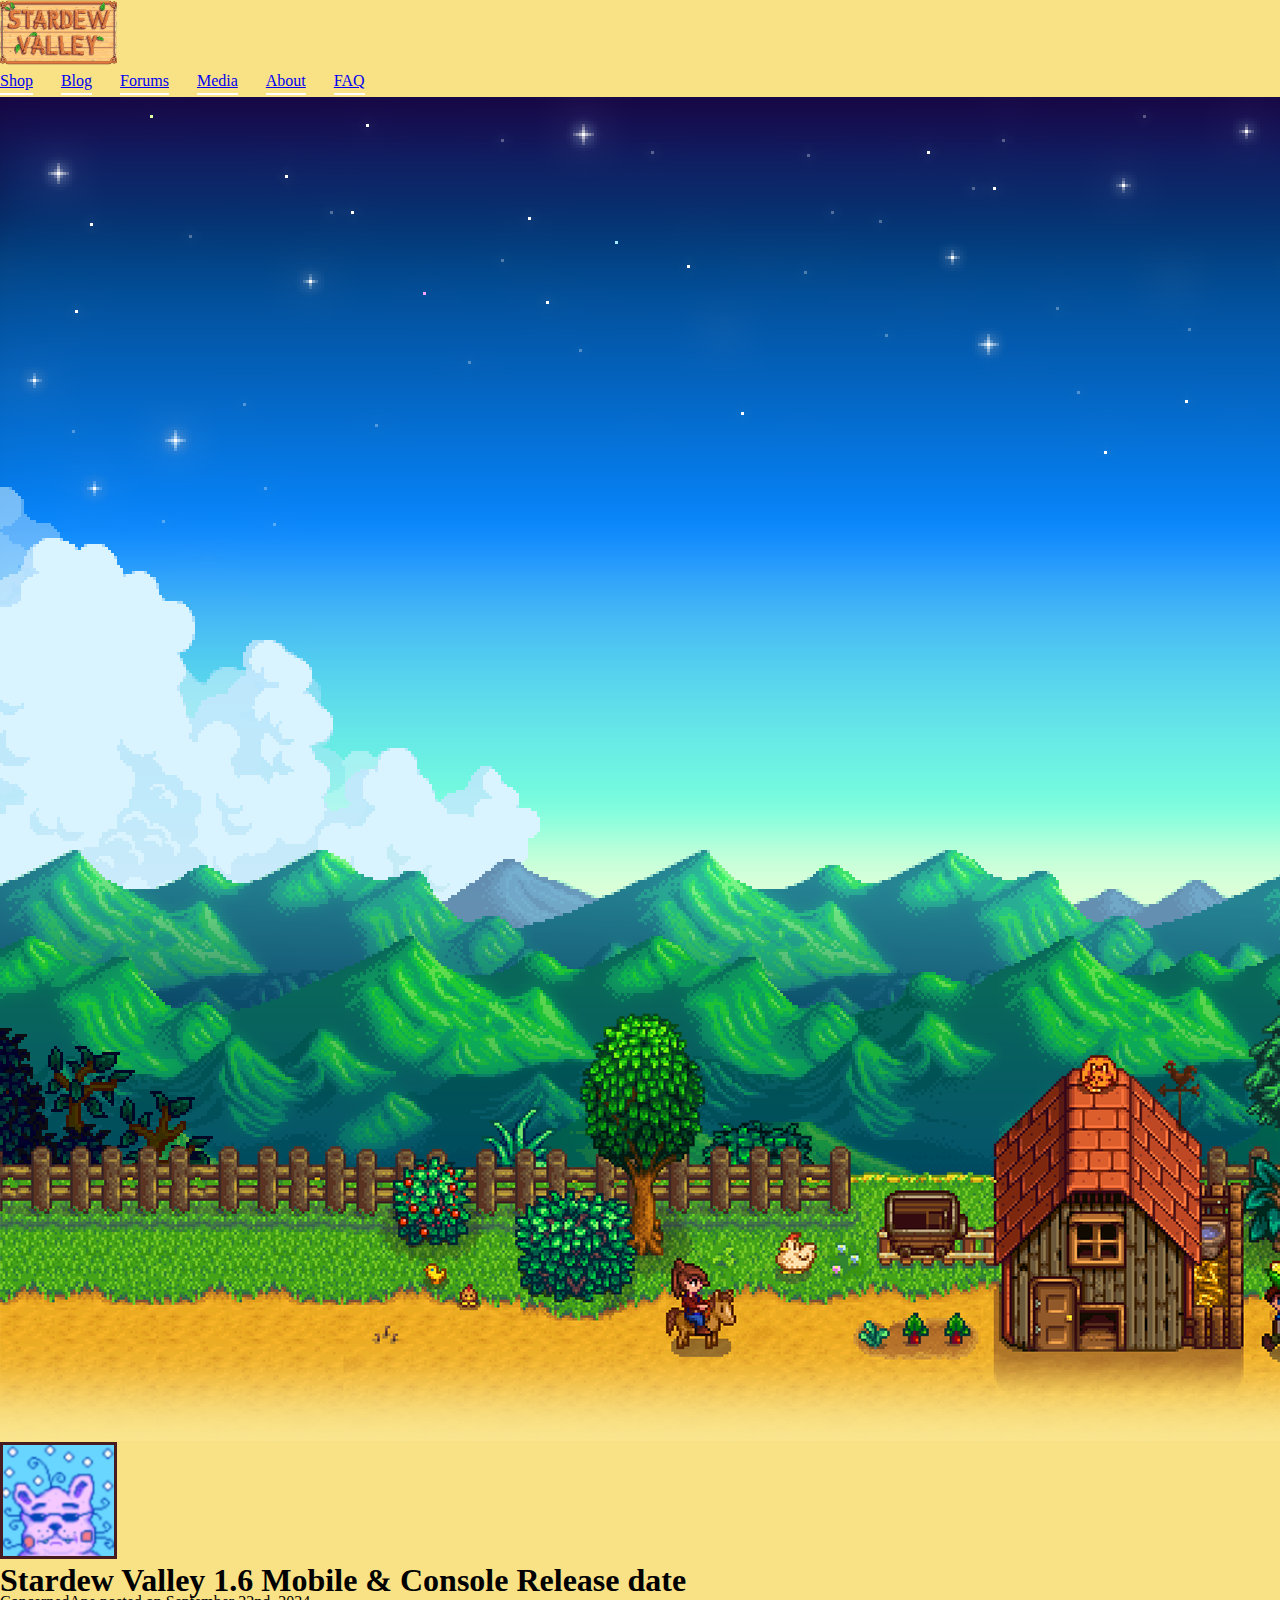
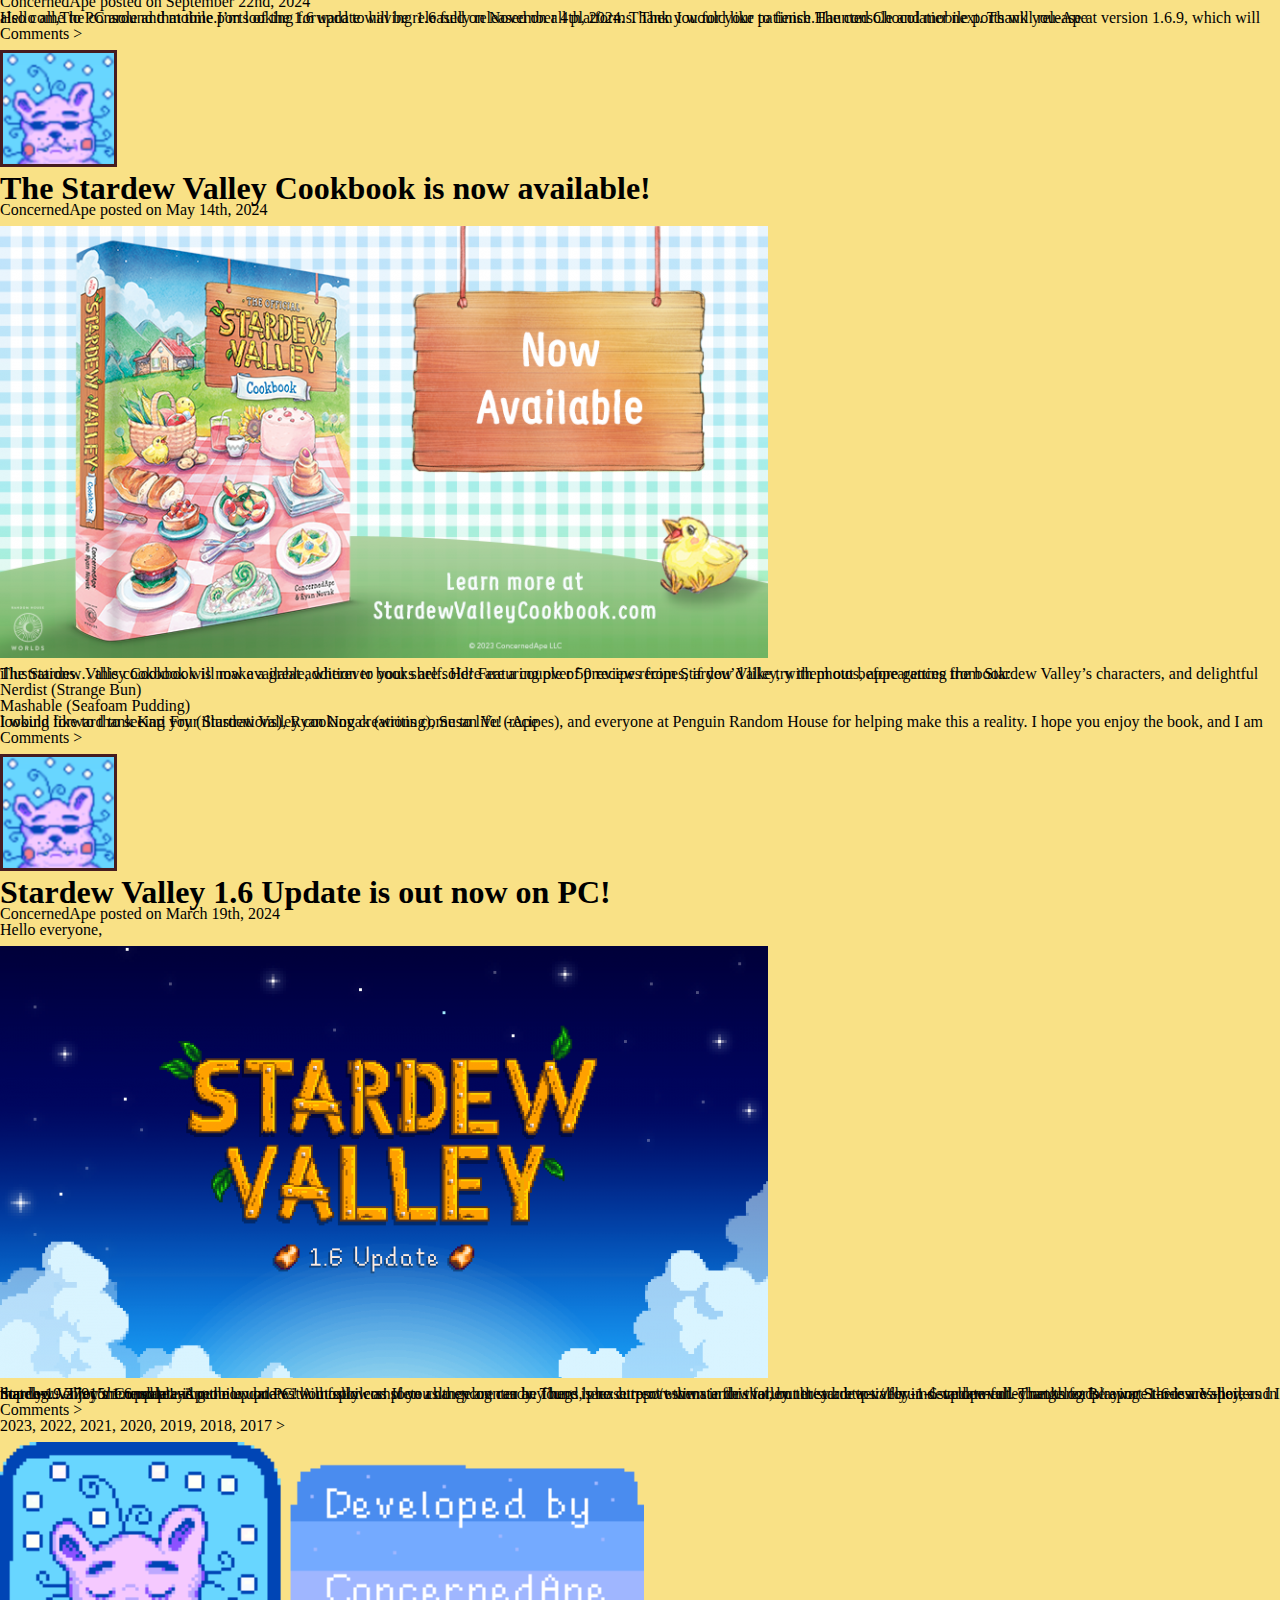
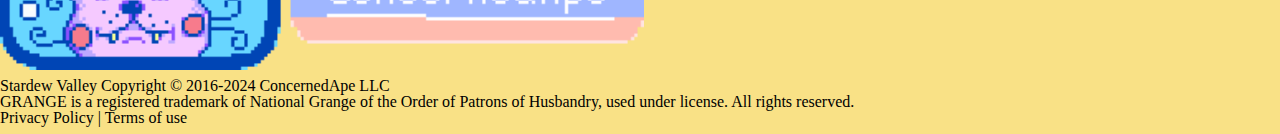
==== DevBlog.html @ 2ca64bea "content update" ====
<!DOCTYPE html>
<html>
<head>
	<meta charset="utf-8">
	<meta name="viewport" content="width=device-width, initial-scale=1">
	<title>Stardew Valley | Developer Blog</title>

	<!-- STYLE SHEETS -->
    <link rel="stylesheet" href="styles/normalize.css">
    <link rel="stylesheet" href="styles/style.css">
    <meta name="viewport" content="width=device-width, initial-scale=1.0">
</head>
<body>
	<header>
		<nav id="top-nav">
			<div id="SDVLogo"><a href="index.html"><img src="imgs/TopMenuLogo.svg"></a></div>
			<div>
				<ul>
					<li><a href="#">Shop<a/></li>
					<li><a href="#">Blog<a/></li>
					<li><a href="#">Forums<a/></li>
					<li><a href="#">Media<a/></li>
					<li><a href="#">About<a/></li>
					<li><a href="#">FAQ<a/></li>
				</ul>
			</div>	
		</nav>
		<div>
			<!--add social media icons here -->
		</div>
	</header>

	<section>
		<!-- Hero Section -->

		<div class="HeroSec"><img src="imgs/stardewbackground.png"></div>

	</section>
	 
	<section>
	<!-- each div = 1 blog post -->
		<div>
			<div>
				<div><img src="imgs/PFP.svg"></div>
				<h1>Stardew Valley 1.6 Mobile & Console Release date</h1>
				<p>ConcernedApe posted on September 22nd, 2024</p>
			</div>
			<p>Hello all,The console and mobile ports of the 1.6 update will be released on November 4th, 2024. Thank you for your patience.The console and mobile ports will release at version 1.6.9, which will also come to PC around that time.I’m looking forward to having 1.6 fully released on all platforms. Then I would like to finish Haunted Chocolatier next. Thank you-Ape</p>
			<p>Comments > </p>
		</div>

		<div>
			<div>
				<div><img src="imgs/PFP.svg"></div>
				<h1>The Stardew Valley Cookbook is now available!</h1>
				<p>ConcernedApe posted on May 14th, 2024</p>
			</div>
			<div><img src="imgs/CookBook.svg"></div>
			<p>The Stardew Valley Cookbook is now available, wherever books are sold! Featuring over 50 recipes from Stardew Valley, with photos, appearances from Stardew Valley’s characters, and delightful illustrations… this cookbook will make a great addition to your shelf. Here are a couple of preview recipes, if you’d like try them out before getting the book:</p>
			<p>Nerdist (Strange Bun)</p>
			<p>Mashable (Seafoam Pudding)</p>
			<p>I would like to thank Kari Fry (illustrations), Ryan Novak (writing), Susan Vu (recipes), and everyone at Penguin Random House for helping make this a reality. I hope you enjoy the book, and I am looking forward to seeing your Stardew Valley cooking creations come to life! -Ape</p>
			<p>Comments > </p>
		</div>

		<div>
			<div>
				<div><img src="imgs/PFP.svg"></div>
				<h1>Stardew Valley 1.6 Update is out now on PC!</h1>
				<p>ConcernedApe posted on March 19th, 2024</p>
			</div>
			<p>Hello everyone,</p>
			<div><img src="imgs/SDVupdate.svg"></div>
			<p>Stardew Valley’s 1.6 update is out now on PC! A mostly complete changelog can be found here: https://www.stardewvalley.net/stardew-valley-1-6-update-full-changelog Be aware there are spoilers in that log… I recommend playing the update without spoilers! If you do encounter any bugs, please report them in this forum thread: https://forums.stardewvalley.net/threads/report-1-6-issues-here-march-19.27915/ Console and mobile updates will follow as soon as they are ready. There is no current estimate for that, but they are actively in development. Thanks for playing Stardew Valley, and I hope you enjoy the update! -Ape</p>
			<p>Comments > </p>
		</div>

		<!-- page navigator years -->
		<div>
			<p> 2023, 2022, 2021, 2020, 2019, 2018, 2017 > </p>
		</div>

	</section>
	<footer>
		<div>
			<div><img src="imgs/ConcernedApe.svg"></div>
			<p>Stardew Valley Copyright © 2016-2024 ConcernedApe LLC</p>
			<p>GRANGE is a registered trademark of National Grange of the Order of Patrons of Husbandry, used under license. All rights reserved.</p>
		</div>

		<p>Privacy Policy | Terms of use</p>
	</footer>

</body>
</html>
---- styles/style.css ----
/* GLOBAL STYLES */

html {
    line-height: 0;
}

body {
    width: 100%;
    background-color: #f9e186;
}

.flex-row-top {
    display: flex;
    flex-direction: row;
    justify-content: space-between;
}

.flex-row-center {
    display: flex;
    flex-direction: row;
    justify-content: space-between;
    align-items: center;
}

.flex-1 {
    flex: 1;
    background-color: lightblue;
}

.flex-2 {
    flex: 2;
    background-color: peachpuff;
}

.grid-2 {
    display: grid;
    grid-template: auto / 1fr 2fr;
    column-gap: 104px;
}

/* top menu */
#top-nav ul {
    padding: 0;
}

#top-nav li {
    list-style-type: none;
    margin-right: 24px;
    border-bottom: 2px solid white;
    padding-bottom: 4px;
    display: inline;
}
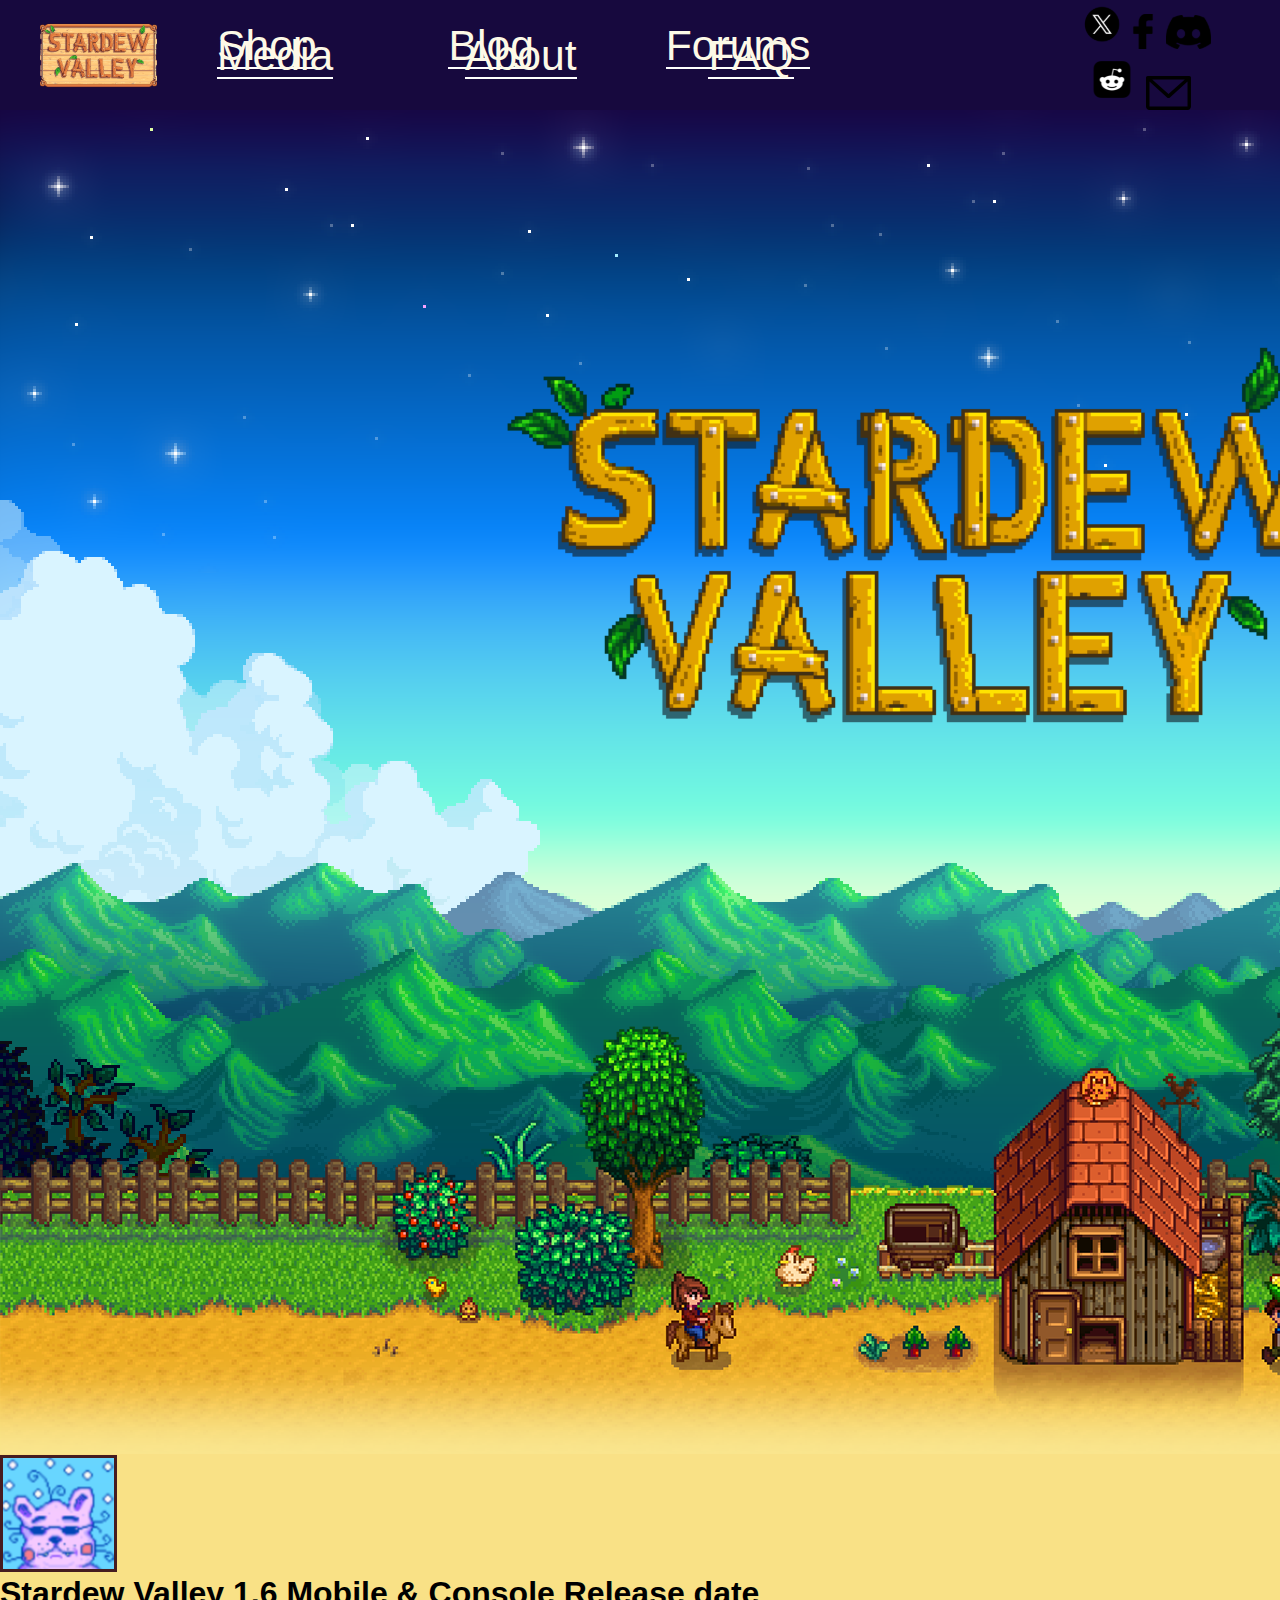
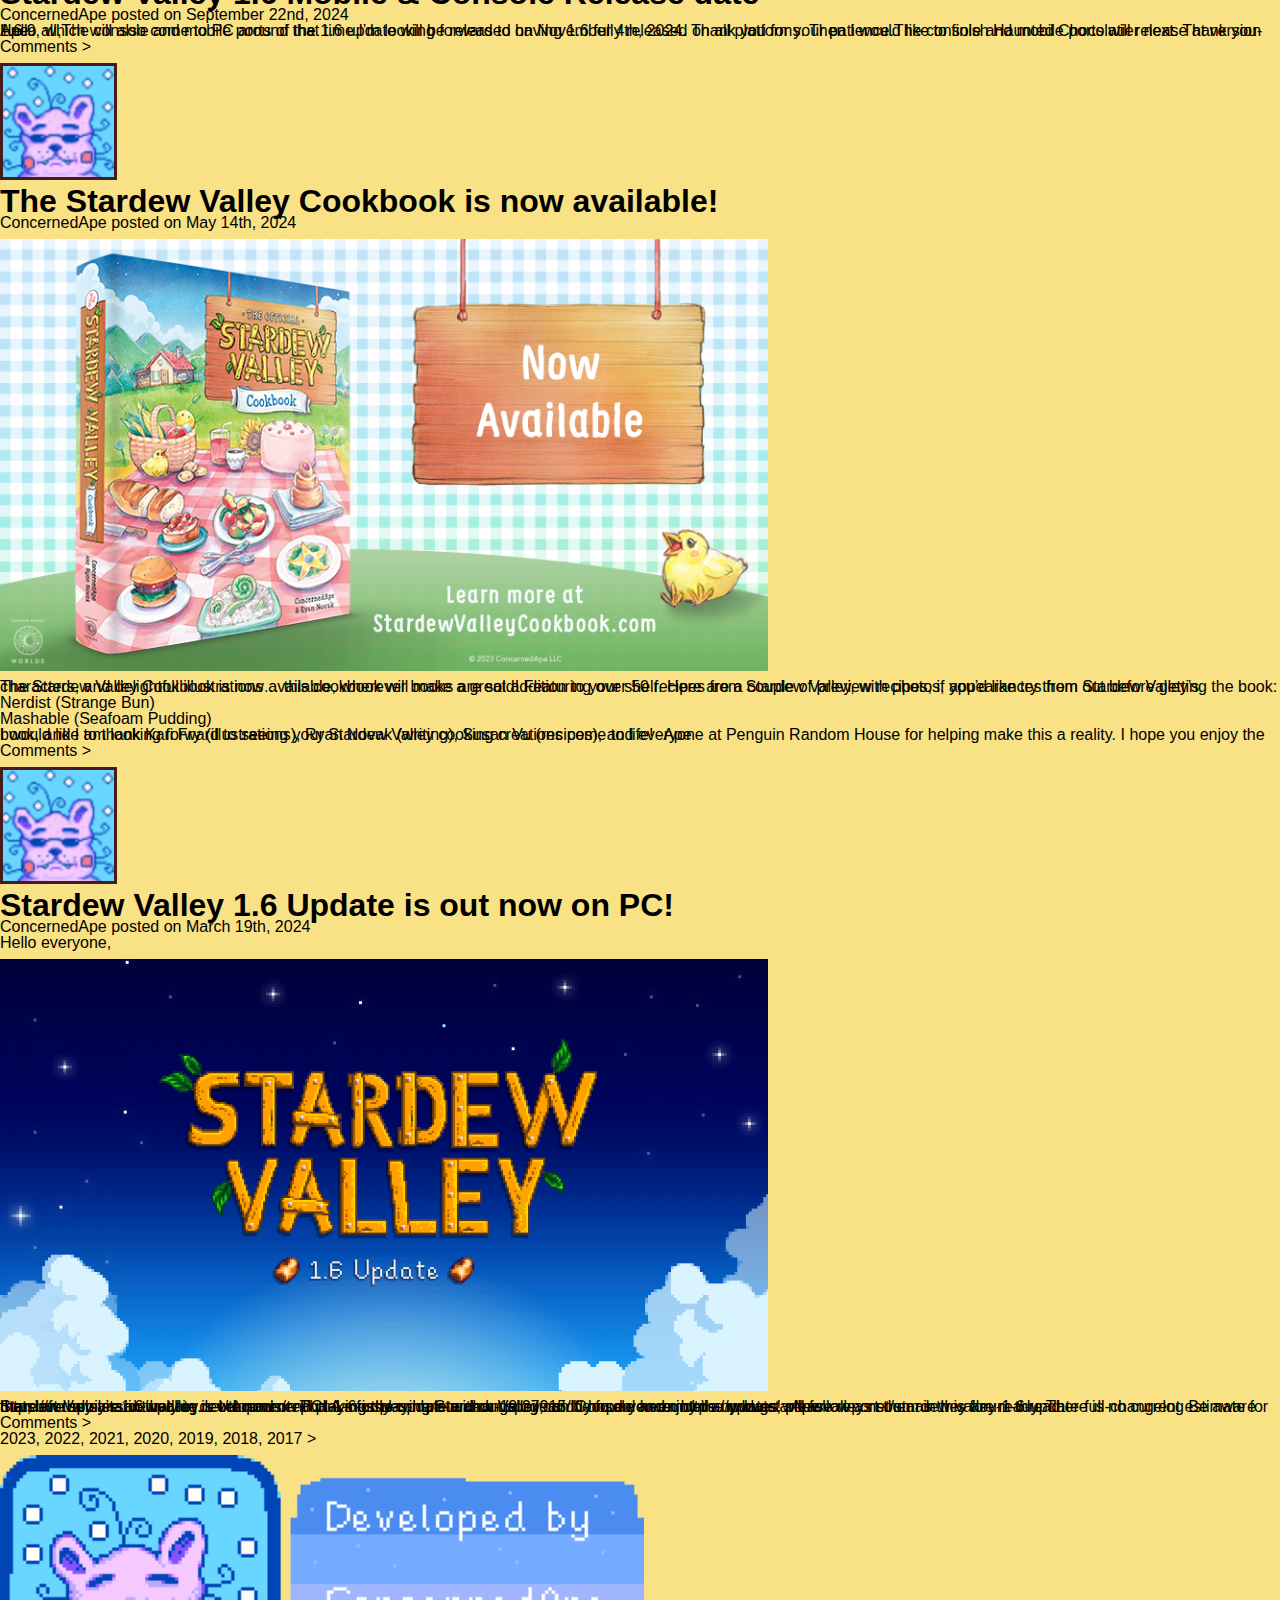
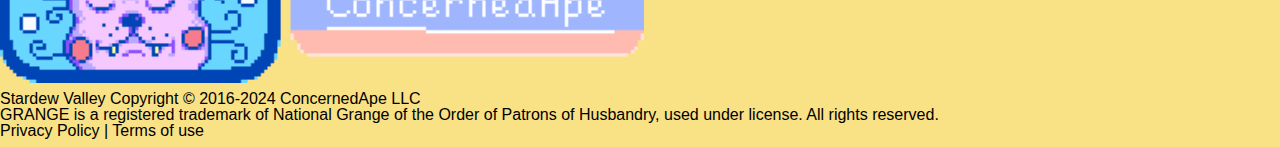
==== commit 79c4c54c: "progress" ====
--- a/DevBlog.html
+++ b/DevBlog.html
@@ -8,7 +8,6 @@
 	<!-- STYLE SHEETS -->
     <link rel="stylesheet" href="styles/normalize.css">
     <link rel="stylesheet" href="styles/style.css">
-    <meta name="viewport" content="width=device-width, initial-scale=1.0">
 </head>
 <body>
 	<header>
@@ -17,26 +16,34 @@
 			<div>
 				<ul>
 					<li><a href="#">Shop<a/></li>
-					<li><a href="#">Blog<a/></li>
+					<li><a href="DevBlog.html">Blog<a/></li>
 					<li><a href="#">Forums<a/></li>
-					<li><a href="#">Media<a/></li>
+					<li><a href="Media.html">Media<a/></li>
 					<li><a href="#">About<a/></li>
-					<li><a href="#">FAQ<a/></li>
+					<li><a href="faq.html">FAQ<a/></li>
 				</ul>
 			</div>	
+			<div id="topsocials">
+			<a href="#"><img src="imgs/image 26.svg" alt="Twitter link"></a>
+			<a href="#"><img src="imgs/image 28.svg" alt="Facebook link"></a>
+			<a href="#"><img src="imgs/image 27.svg" alt="Discord link"></a>
+			<a href="#"><img src="imgs/image 29.svg" alt="Reddit link"></a>
+			<a href="#"><img src="imgs/email.svg" alt="Email link"></a>
+		</div>
 		</nav>
-		<div>
-			<!--add social media icons here -->
-		</div>
 	</header>
 
 	<section>
 		<!-- Hero Section -->
 
-		<div class="HeroSec"><img src="imgs/stardewbackground.png"></div>
+		<div class="HeroSec">
+			<img src="imgs/stardewbackground.png" alt="Rolling hills under a blue sky with stars near the top. There are clouds on either side of the sky and a flock of birds flying into the distance on the right near the hills. At the bottom of the image there is a view of a farm building, and two player sprites farming. One is on a horse near some chickens, and the other is tending the garden.">
+			<a href="index.html" class="mainlogolink"><img src="imgs/main_logo.png" alt="Main Stardew Valley Logo, links to homepage."></a>
+		</div>
 
 	</section>
-	 
+
+	
 	<section>
 	<!-- each div = 1 blog post -->
 		<div>
--- a/styles/style.css
+++ b/styles/style.css
@@ -7,6 +7,11 @@
 body {
     width: 100%;
     background-color: #f9e186;
+    font-family: Stardew_Valley, sans-serif;
+}
+
+a {
+    text-decoration: inherit;
 }
 
 .flex-row-top {
@@ -38,6 +43,14 @@
     column-gap: 104px;
 }
 
+/* fonts */
+
+@font-face {
+    font-family: Stardew_Valley;
+    src: url(fonts/Stardew_Valley.otf);
+}
+
+
 /* top menu */
 #top-nav ul {
     padding: 0;
@@ -45,8 +58,49 @@
 
 #top-nav li {
     list-style-type: none;
-    margin-right: 24px;
+    margin-right: 60px;
+    margin-left: 60px;
     border-bottom: 2px solid white;
     padding-bottom: 4px;
     display: inline;
+}
+
+#top-nav a {
+    text-decoration: none;
+    color: #FDF9E7;
+    font-size: 32pt;
+}
+
+#top-nav {
+    display: flex;
+    align-items: center;
+    justify-content: space-between;
+    background-color: #17093E;
+}
+
+#SDVLogo {
+    margin-left: 40px;
+}
+
+#topsocials {
+    margin-right: 40px;
+}
+
+/* hero section */
+
+.HeroSec {
+    position: relative;
+    display: inline-block;
+}
+
+.HeroSec img {
+    display: block;
+}
+
+
+.mainlogolink {
+    position: absolute;
+    scale: 120%;
+    top: 20%;
+    left: 30%;
 }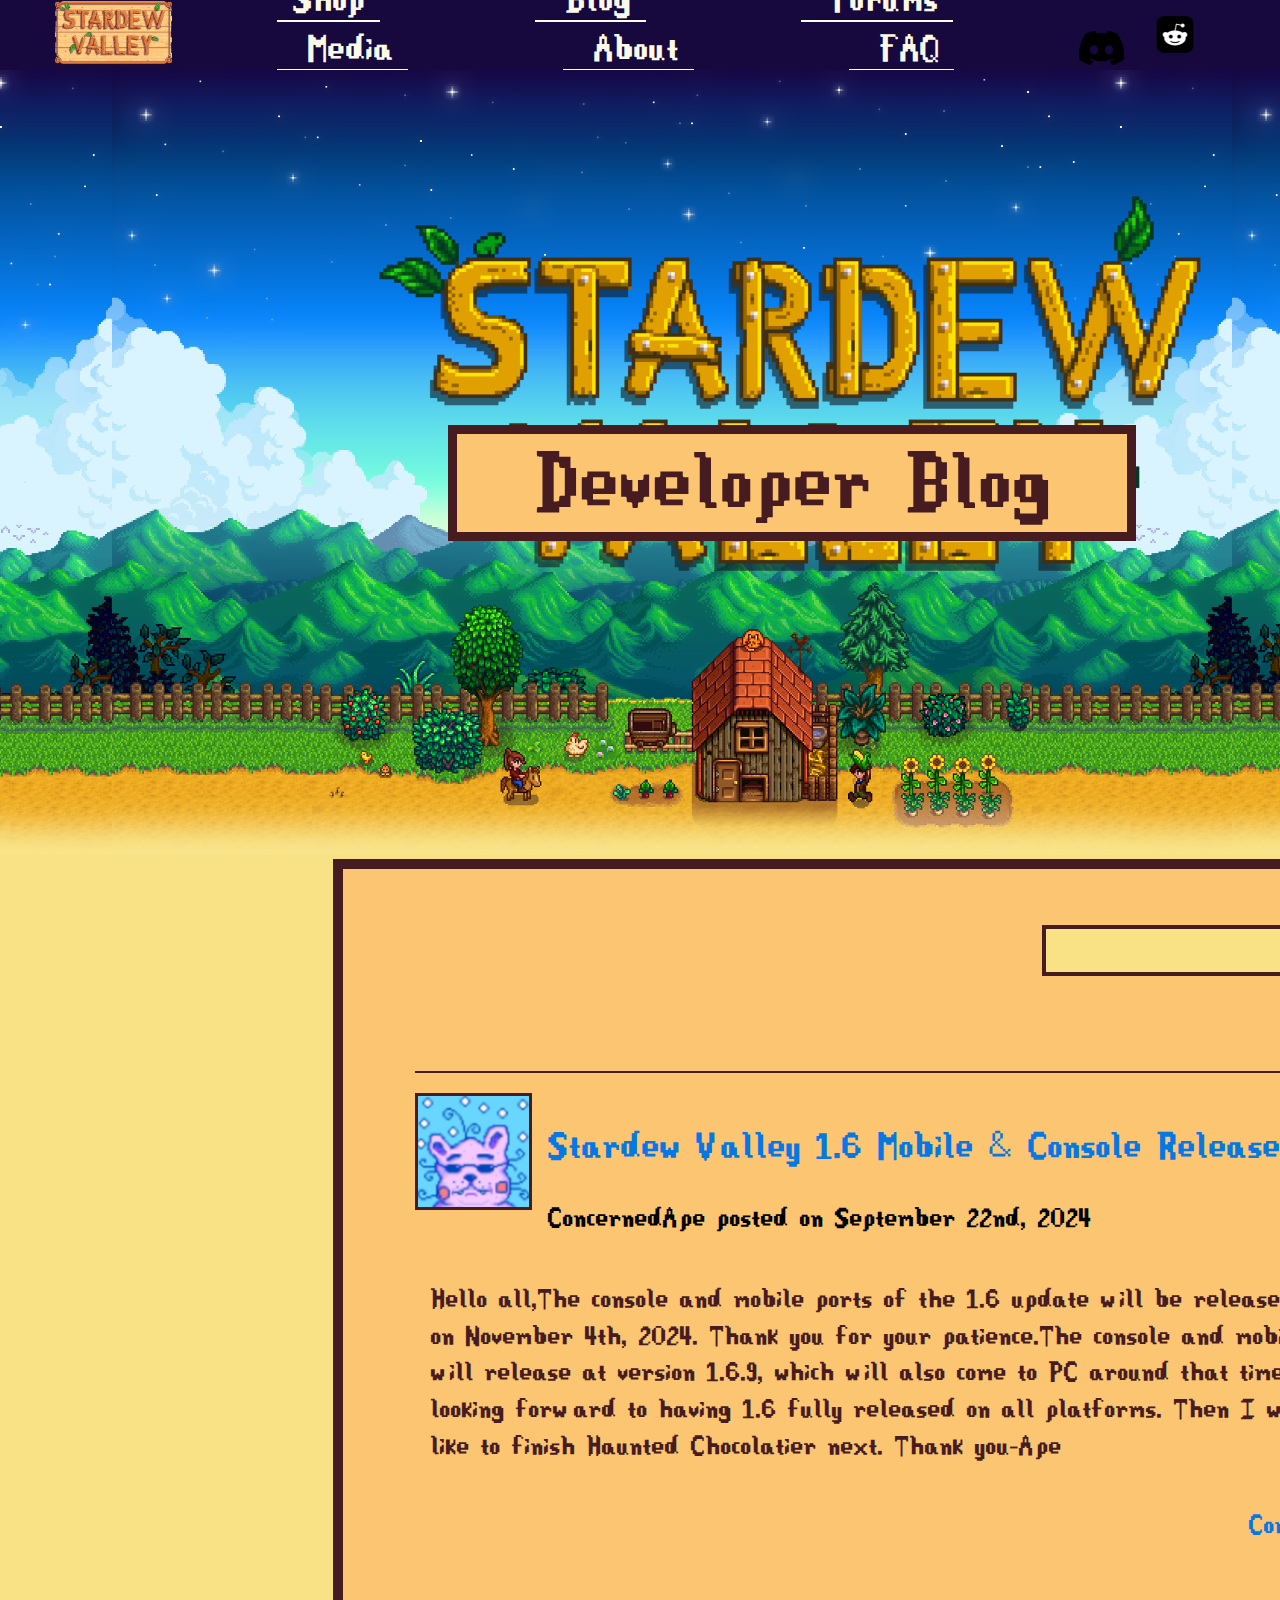
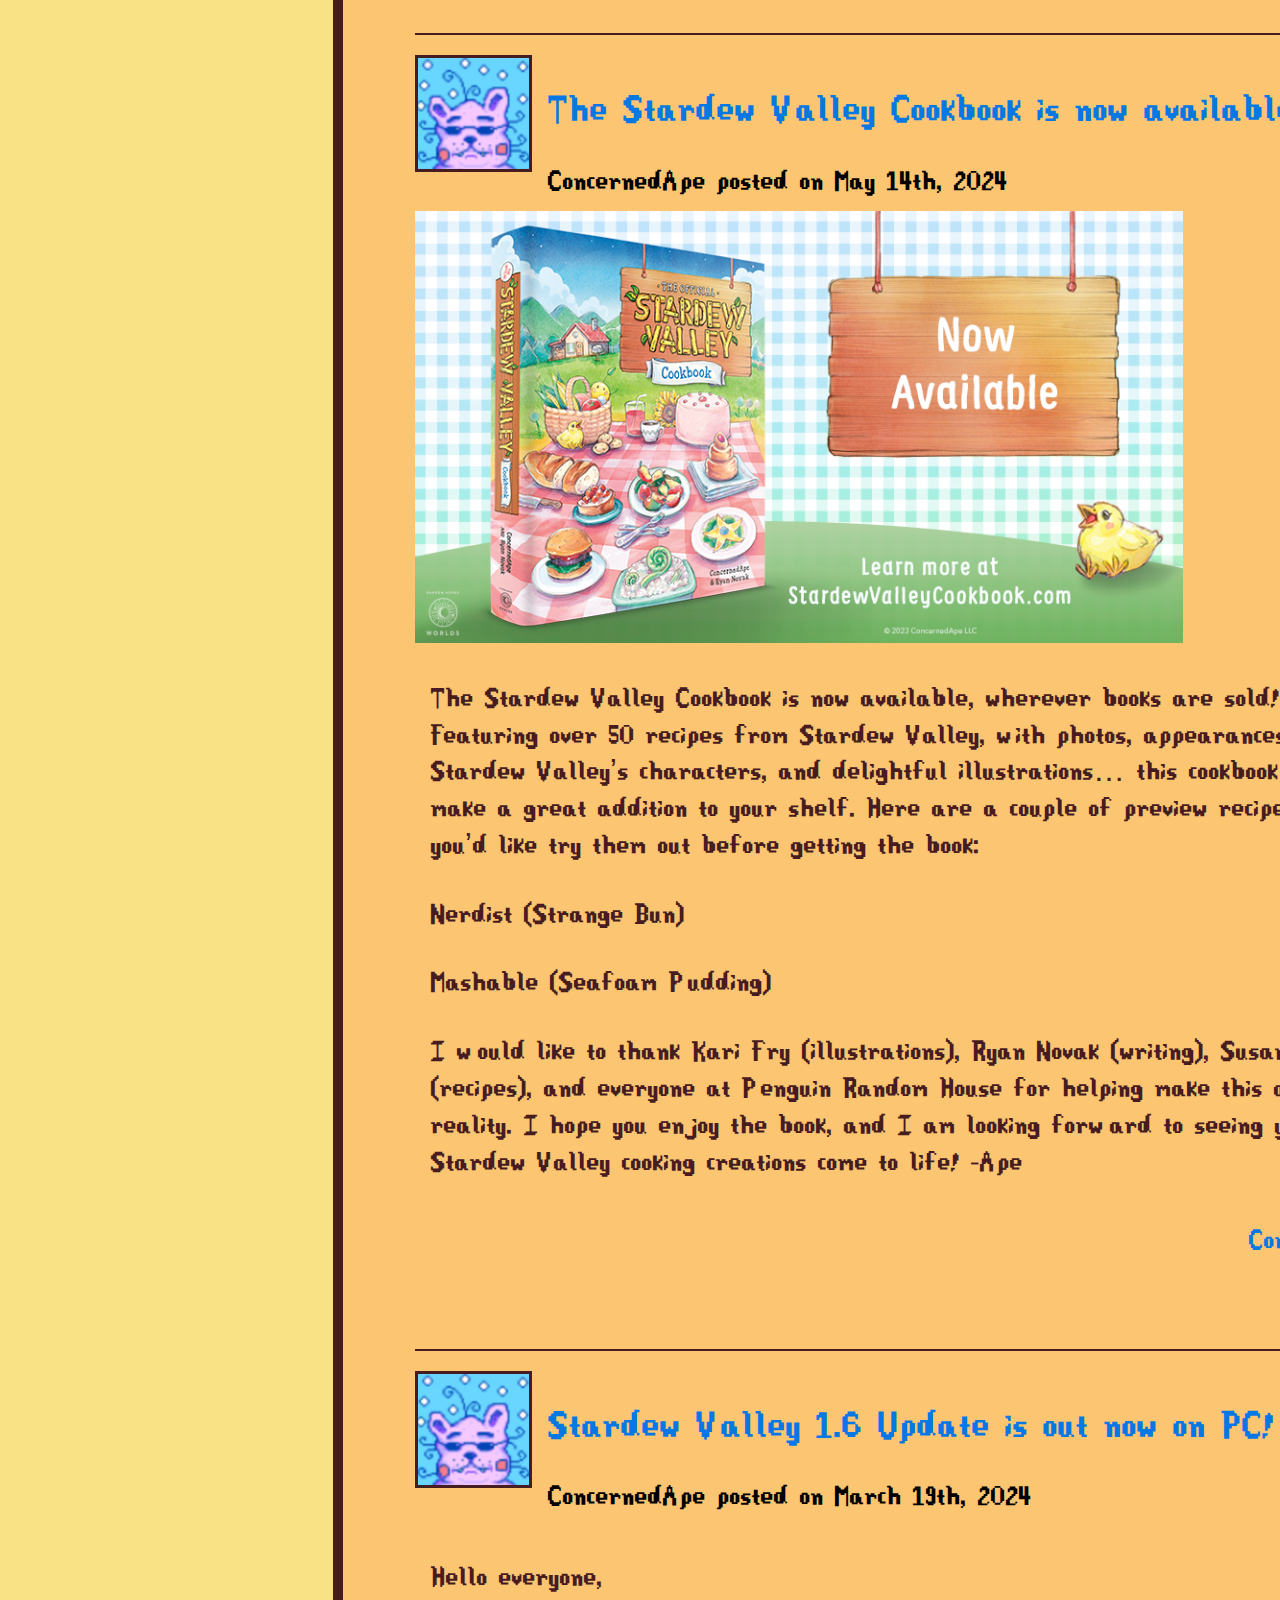
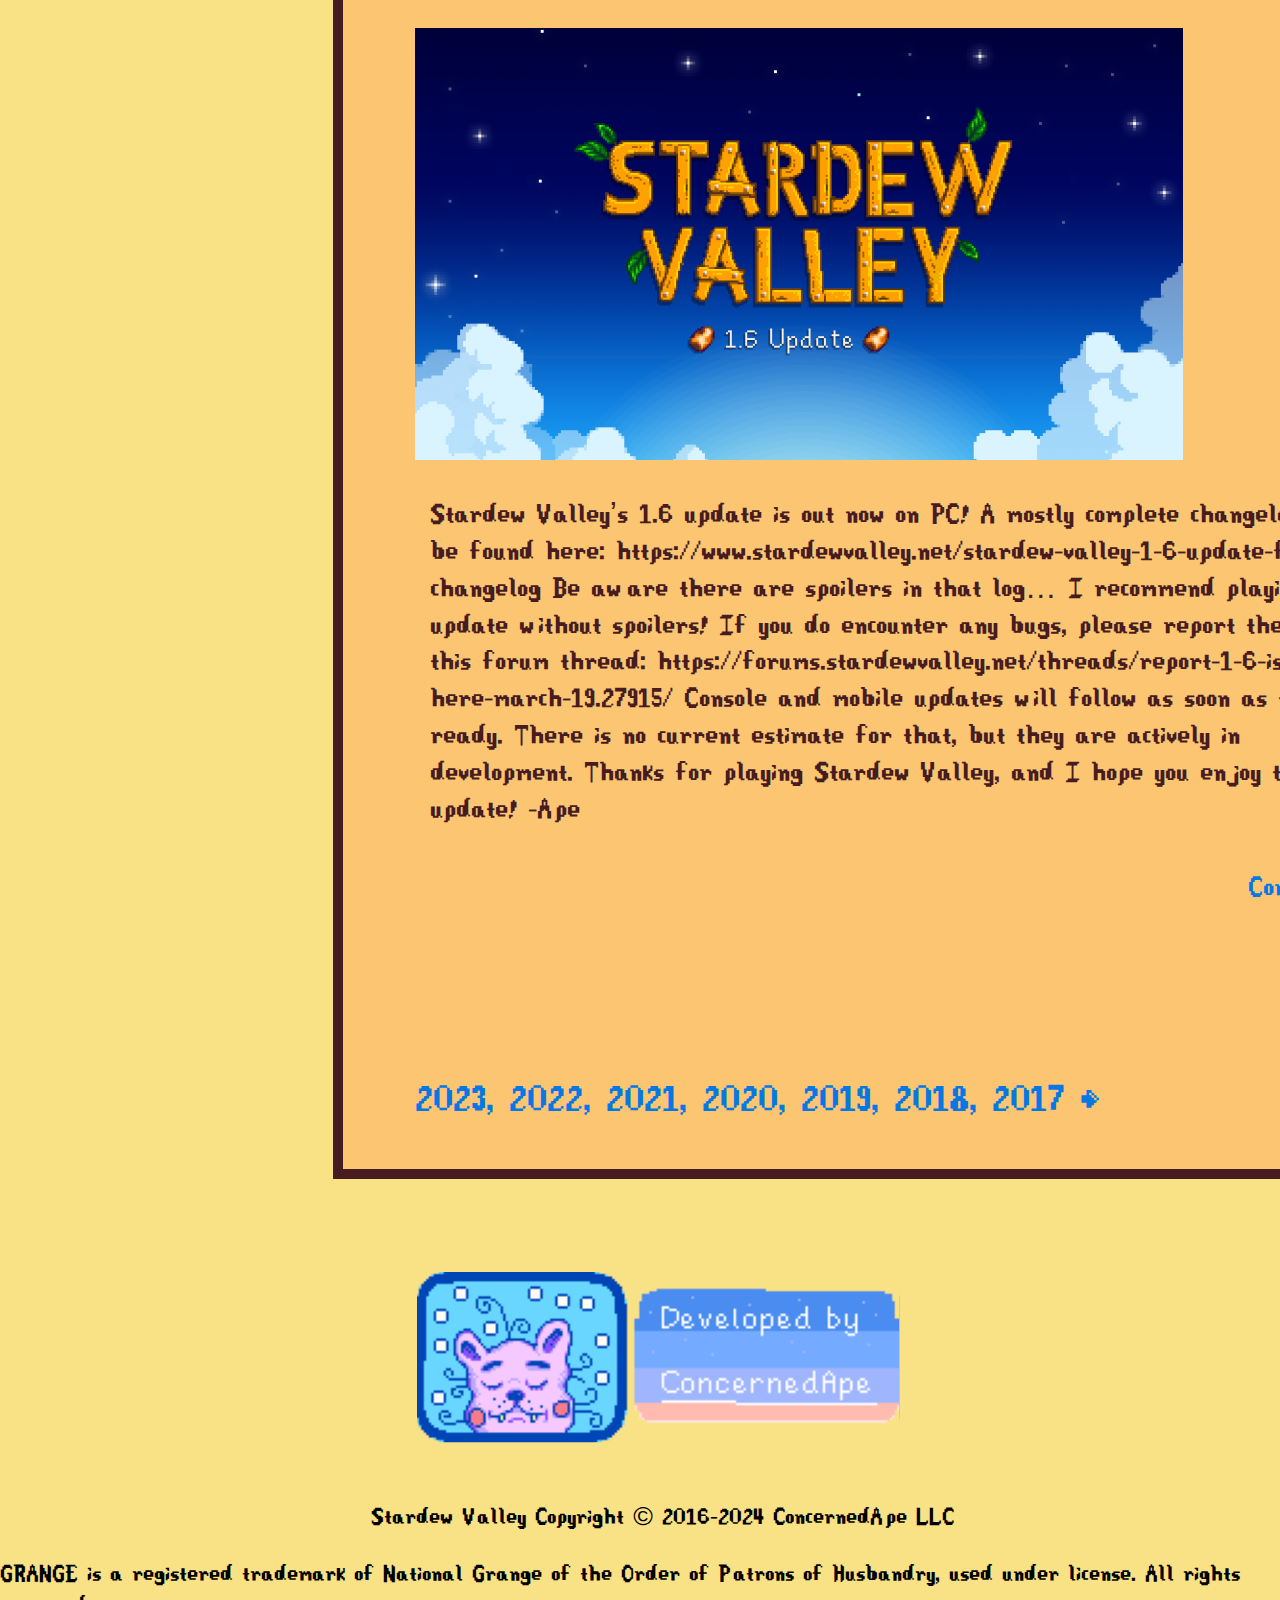
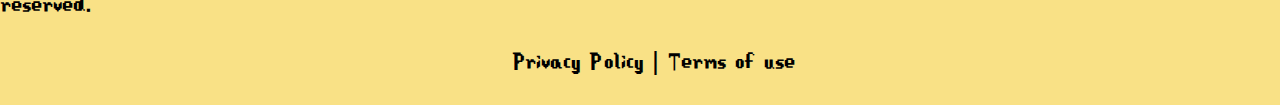
==== commit 34a51e19: "major layout update" ====
--- a/DevBlog.html
+++ b/DevBlog.html
@@ -12,7 +12,7 @@
 <body>
 	<header>
 		<nav id="top-nav">
-			<div id="SDVLogo"><a href="index.html"><img src="imgs/TopMenuLogo.svg"></a></div>
+			<div id="SDVLogo"><a href="index.html"><img src="imgs/TopMenuLogo.svg" alt="Stardew Valley logo featuring the name of the game on a wood board."></a></div>
 			<div>
 				<ul>
 					<li><a href="#">Shop<a/></li>
@@ -37,53 +37,69 @@
 		<!-- Hero Section -->
 
 		<div class="HeroSec">
-			<img src="imgs/stardewbackground.png" alt="Rolling hills under a blue sky with stars near the top. There are clouds on either side of the sky and a flock of birds flying into the distance on the right near the hills. At the bottom of the image there is a view of a farm building, and two player sprites farming. One is on a horse near some chickens, and the other is tending the garden.">
-			<a href="index.html" class="mainlogolink"><img src="imgs/main_logo.png" alt="Main Stardew Valley Logo, links to homepage."></a>
+			<img id="herobg" src="imgs/stardewbackground.png" alt="Rolling hills under a blue sky with stars near the top. There are clouds on either side of the sky and a flock of birds flying into the distance on the right near the hills. At the bottom of the image there is a view of a farm building, and two player sprites farming. One is on a horse near some chickens, and the other is tending the garden.">
+			<a href="index.html" id="mainlogolink"><img src="imgs/main_logo.png" alt="Main Stardew Valley Logo, links to homepage."></a>
+			<div class="pagetitle"><img src="imgs/devblogtitle.svg" alt="Developer Blog title"></div>
 		</div>
 
 	</section>
 
 	
-	<section>
+	<section id="backboarddev">
+		<div id="devsearch"><img src="imgs/devsearch.svg"></div>
 	<!-- each div = 1 blog post -->
-		<div>
-			<div>
+		<div class="post">
+			<div class="postslate">
 				<div><img src="imgs/PFP.svg"></div>
-				<h1>Stardew Valley 1.6 Mobile & Console Release date</h1>
-				<p>ConcernedApe posted on September 22nd, 2024</p>
+				<div class="slatetext">
+					<h1>Stardew Valley 1.6 Mobile & Console Release date</h1>
+					<p>ConcernedApe posted on September 22nd, 2024</p>
+				</div>
 			</div>
-			<p>Hello all,The console and mobile ports of the 1.6 update will be released on November 4th, 2024. Thank you for your patience.The console and mobile ports will release at version 1.6.9, which will also come to PC around that time.I’m looking forward to having 1.6 fully released on all platforms. Then I would like to finish Haunted Chocolatier next. Thank you-Ape</p>
-			<p>Comments > </p>
+			<div class="blogtext">
+				<p>Hello all,The console and mobile ports of the 1.6 update will be released on November 4th, 2024. Thank you for your patience.The console and mobile ports will release at version 1.6.9, which will also come to PC around that time.I’m looking forward to having 1.6 fully released on all platforms. Then I would like to finish Haunted Chocolatier next. Thank you-Ape</p>
+			</div>
+			<p class="comments">Comments > </p>
 		</div>
 
-		<div>
-			<div>
+		<div class="post">
+			<div class="postslate">
 				<div><img src="imgs/PFP.svg"></div>
+				<div class="slatetext">
 				<h1>The Stardew Valley Cookbook is now available!</h1>
 				<p>ConcernedApe posted on May 14th, 2024</p>
+				</div>
 			</div>
-			<div><img src="imgs/CookBook.svg"></div>
-			<p>The Stardew Valley Cookbook is now available, wherever books are sold! Featuring over 50 recipes from Stardew Valley, with photos, appearances from Stardew Valley’s characters, and delightful illustrations… this cookbook will make a great addition to your shelf. Here are a couple of preview recipes, if you’d like try them out before getting the book:</p>
-			<p>Nerdist (Strange Bun)</p>
-			<p>Mashable (Seafoam Pudding)</p>
-			<p>I would like to thank Kari Fry (illustrations), Ryan Novak (writing), Susan Vu (recipes), and everyone at Penguin Random House for helping make this a reality. I hope you enjoy the book, and I am looking forward to seeing your Stardew Valley cooking creations come to life! -Ape</p>
-			<p>Comments > </p>
+			<div class="blogtext">
+				<div><img src="imgs/CookBook.svg"></div>
+			<div>
+				<p>The Stardew Valley Cookbook is now available, wherever books are sold! Featuring over 50 recipes from Stardew Valley, with photos, appearances from Stardew Valley’s characters, and delightful illustrations… this cookbook will make a great addition to your shelf. Here are a couple of preview recipes, if you’d like try them out before getting the book:</p>
+				<p>Nerdist (Strange Bun)</p>
+				<p>Mashable (Seafoam Pudding)</p>
+				<p>I would like to thank Kari Fry (illustrations), Ryan Novak (writing), Susan Vu (recipes), and everyone at Penguin Random House for helping make this a reality. I hope you enjoy the book, and I am looking forward to seeing your Stardew Valley cooking creations come to life! -Ape</p>
+			</div>
+			</div>
+			<p class="comments">Comments > </p>
 		</div>
 
-		<div>
-			<div>
+		<div class="post">
+			<div class="postslate">
 				<div><img src="imgs/PFP.svg"></div>
+				<div class="slatetext">
 				<h1>Stardew Valley 1.6 Update is out now on PC!</h1>
 				<p>ConcernedApe posted on March 19th, 2024</p>
+				</div>
 			</div>
-			<p>Hello everyone,</p>
+			<div class="blogtext">
+				<p>Hello everyone,</p>
 			<div><img src="imgs/SDVupdate.svg"></div>
 			<p>Stardew Valley’s 1.6 update is out now on PC! A mostly complete changelog can be found here: https://www.stardewvalley.net/stardew-valley-1-6-update-full-changelog Be aware there are spoilers in that log… I recommend playing the update without spoilers! If you do encounter any bugs, please report them in this forum thread: https://forums.stardewvalley.net/threads/report-1-6-issues-here-march-19.27915/ Console and mobile updates will follow as soon as they are ready. There is no current estimate for that, but they are actively in development. Thanks for playing Stardew Valley, and I hope you enjoy the update! -Ape</p>
-			<p>Comments > </p>
+			</div>
+			<p class="comments">Comments > </p>
 		</div>
 
 		<!-- page navigator years -->
-		<div>
+		<div id="yearselect">
 			<p> 2023, 2022, 2021, 2020, 2019, 2018, 2017 > </p>
 		</div>
 
@@ -91,11 +107,11 @@
 	<footer>
 		<div>
 			<div><img src="imgs/ConcernedApe.svg"></div>
-			<p>Stardew Valley Copyright © 2016-2024 ConcernedApe LLC</p>
+			<p id="llc">Stardew Valley Copyright © 2016-2024 ConcernedApe LLC</p>
 			<p>GRANGE is a registered trademark of National Grange of the Order of Patrons of Husbandry, used under license. All rights reserved.</p>
+			<p id="tou">Privacy Policy | Terms of use</p>
 		</div>
 
-		<p>Privacy Policy | Terms of use</p>
 	</footer>
 
 </body>
--- a/styles/style.css
+++ b/styles/style.css
@@ -1,14 +1,16 @@
 /* GLOBAL STYLES */
 
 html {
-    line-height: 0;
+    line-height: auto;
 }
 
 body {
     width: 100%;
     background-color: #f9e186;
     font-family: Stardew_Valley, sans-serif;
-}
+    font-size: inherit;
+}
+
 
 a {
     text-decoration: inherit;
@@ -43,25 +45,45 @@
     column-gap: 104px;
 }
 
+
+
 /* fonts */
 
 @font-face {
-    font-family: Stardew_Valley;
-    src: url(fonts/Stardew_Valley.otf);
-}
+    font-family: 'Stardew_Valley';
+    src: url('../fonts/Stardew_Valley.otf') format('opentype');
+    src: url('../fonts/Stardew_Valley.ttf') format('truetype');
+}
+
+body p {
+     color: inherit;
+     font-size: 32pt;
+}
+
+.lvl1 {
+    color: #DC5E2D;
+    font-size: 48pt;
+}
+
+.title {
+    color: #0578E4;
+    font-size: 96pt;
+}
+
 
 
 /* top menu */
 #top-nav ul {
-    padding: 0;
+    padding-top: 30px;
 }
 
 #top-nav li {
     list-style-type: none;
     margin-right: 60px;
-    margin-left: 60px;
+    margin-left: 65px;
     border-bottom: 2px solid white;
     padding-bottom: 4px;
+    padding-top: 10px;
     display: inline;
 }
 
@@ -69,6 +91,7 @@
     text-decoration: none;
     color: #FDF9E7;
     font-size: 32pt;
+    padding-left: 15px;
 }
 
 #top-nav {
@@ -76,10 +99,13 @@
     align-items: center;
     justify-content: space-between;
     background-color: #17093E;
+    width: 100%;
+    height: 70px;
 }
 
 #SDVLogo {
     margin-left: 40px;
+    height: 100%;
 }
 
 #topsocials {
@@ -89,18 +115,275 @@
 /* hero section */
 
 .HeroSec {
-    position: relative;
-    display: inline-block;
-}
-
-.HeroSec img {
-    display: block;
-}
-
-
-.mainlogolink {
+ width: 100vw;
+ height: auto;
+ overflow-x: hidden;
+ position: relative;
+}
+
+#herobg {
+ width: 175vw;
+ max-width: none;
+ height: 45%;
+ margin-left: -35%;
+}
+
+
+#mainlogolink {
     position: absolute;
     scale: 120%;
     top: 20%;
-    left: 30%;
-}+    left: 35%;
+}
+
+.pagetitle {
+    position: absolute;
+    top: 45%;
+    left: 35%;
+}
+
+
+
+/* footer */
+
+footer {
+    display: flex;
+    flex-direction: column;
+    align-items: center;
+    padding-top: 5%;
+}
+
+footer img {
+    padding-left: 30%;
+    scale: 75%;
+}
+
+footer p {
+    font-size: 20pt;
+        font-weight: lighter;
+}
+
+#llc {
+    padding-left: 29%;
+}
+
+#tou {
+    padding-left: 40%;
+}
+/* Home Content */ 
+
+#intro {
+    margin-left: 25%;
+}
+
+#intro img {
+    scale: 115%;
+    padding-top: 5%;
+    padding-bottom: 5%;
+}
+
+#intro-txt {
+    width: 80%;
+    margin-left: -8%;
+
+}
+
+#intro h1 {
+    margin-left: 2%;
+    font-weight: lighter;
+}
+
+#intro p {
+    color: #461C20;
+    font-weight: lighter;
+}
+
+#fod {
+    width: 75%;
+    margin-left: 18%;
+}
+
+#fod-txt {
+    padding-top: 4%;
+    width: 800px;
+    margin-left: 8%;
+    color: #461C20;
+}
+
+#residents {
+    margin-left: 25%;
+}
+
+#residents p {
+    padding-left: 14%;
+    color: #461C20;
+    font-weight: lighter;
+}
+
+#residents h2 {
+    padding-left: 4%;
+    font-weight: lighter;
+}
+
+#mines {
+    margin-left: 20%;
+    width: 75%;
+    padding-top: 5%;
+    padding-bottom: 5%;
+}
+
+#mines-txt {
+    padding-top: 2%;
+    width: 750px;
+}
+
+#mines-txt p {
+    color: #461C20;
+    font-weight: lighter;
+}
+
+#cc {
+    display: flex;
+    flex-direction: column;
+    align-items: center;
+    padding-bottom: 5%;
+}
+
+#cc p {
+    color: #461C20;
+    font-weight: lighter;
+}
+
+
+#fdownload {
+    color: #DC5E2D;
+    margin-left: 20%;
+    font-size: 96pt;
+    font-weight: lighter;
+}
+
+#fstores {
+    width: 1180px;
+    display: flex;
+    flex-direction: row;
+    justify-content: space-between;
+    align-items: center;
+    margin-left: 25%;
+}
+
+#fmobile {
+    width: 275px;
+    display: flex;
+    flex-direction: row;
+    justify-content: space-between;
+    align-items: center;
+    margin-left: 44%;
+}
+
+#fratings {
+    width: 884px;
+    display: flex;
+    flex-direction: row;
+    justify-content: space-between;
+    align-items: center;
+    margin-left: 35%;
+}
+
+/* Blog page */
+
+
+#backboarddev {
+    width: 1127px;
+    height: 3500px;
+    background-color: #FBC571;
+    border-style: solid;
+    border-width: 10px;
+    border-color: #461C20;
+    margin-left: 26%;
+}
+
+.post {
+    width: 980px;
+    border-top: solid;
+    border-width: 2px;
+    border-color: #461C20;
+    margin-left: 72px;
+    margin-top: 8%;
+}
+
+.post p {
+    font-size: 24pt;
+    font-weight: lighter;
+}
+
+.postslate {
+    display: flex;
+    flex-direction: row;  
+    padding-top: 20px;
+    margin-bottom: -20px;
+}
+
+.slatetext {
+    display: flex;
+    flex-direction: column;
+    padding-left: 15px;
+}
+
+.slatetext h1 {
+    font-size: 33pt;
+    font-weight: lighter;
+    color: #0578E4;
+    margin-bottom: -5px;
+}
+
+.slatetext p {
+    font-weight: lighter;
+}
+
+.blogtext p{
+     padding-left: 15px;
+    padding-right: 15px;
+    font-weight: lighter;
+        color: #461C20;
+}
+
+#devsearch {
+    margin-left: 62%;
+    margin-top: 5%;
+}
+
+.comments {
+    padding-left: 85%;
+    padding-top: 1%;
+    color: #0578E4;
+}
+
+#yearselect {
+    margin-left: 72px;
+    margin-top: 15%;
+    color: #0578E4;
+}
+
+/* media page */
+
+#backboardmedia {
+    width: 1360px;
+    height: 4800px;
+    background-color: #FBC571;
+    border-style: solid;
+    border-width: 10px;
+    border-color: #461C20;
+    margin-left: 20%;
+}
+
+#mediatitle {
+    font-size: 96pt;
+    margin-left: 38%;
+    color: #DC5E2D;
+    margin-top: -8px;
+    margin-bottom: -5px;
+}
+
+
+
+/* faq page */